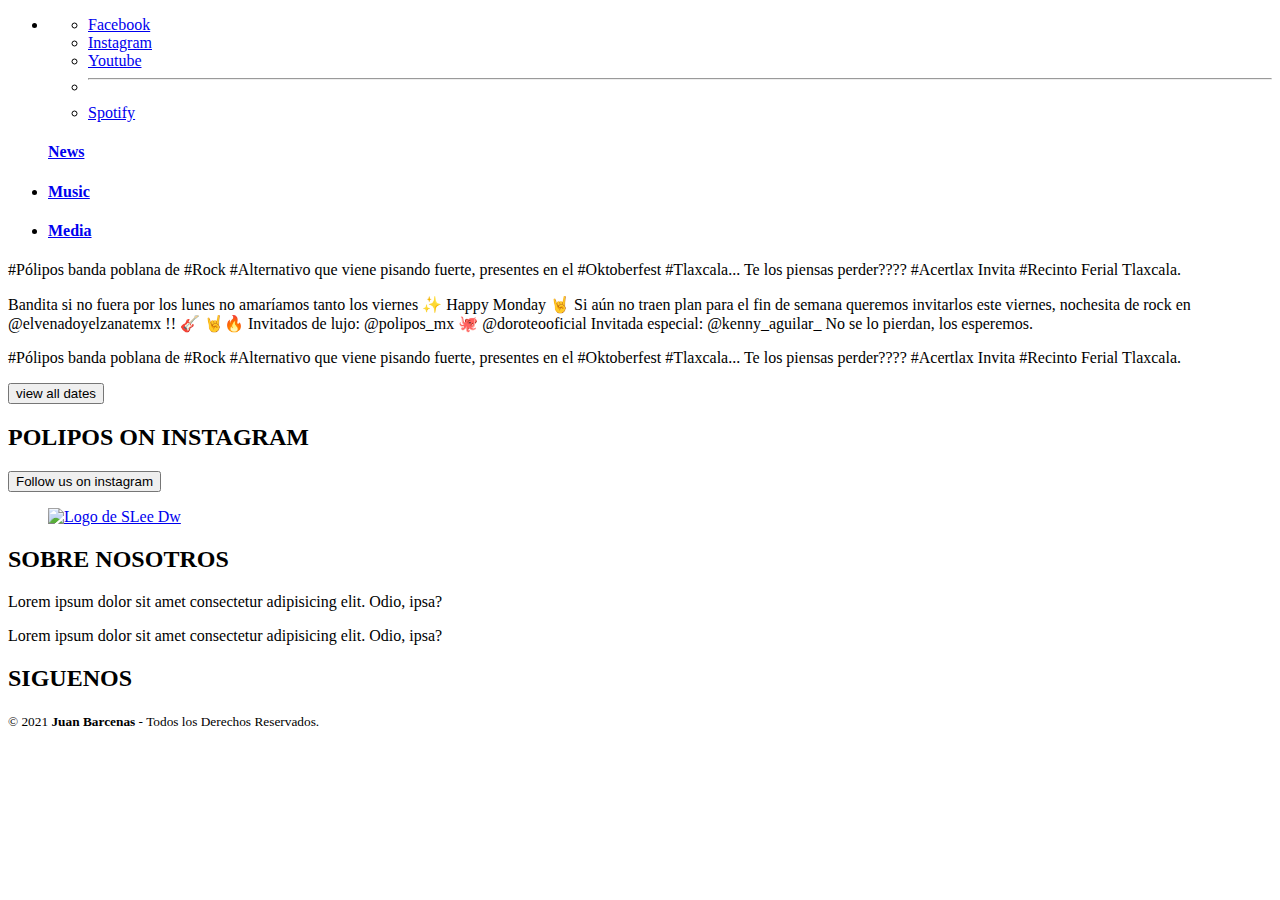
==== index.html.html @ c9df2910 "subiendo por primera vez" ====
<!DOCTYPE html>
<html lang="en">

<head>
    <meta charset="UTF-8">
    <meta http-equiv="X-UA-Compatible" content="IE=edge">
    <meta name="viewport" content="width=device-width, initial-scale=1.0">

    <!-- link CSS-->
    <link rel="stylesheet" href="../segunda entrega/css/polipos.css">

    <!-- link GOOGLE FONTS-->
    <link rel="preconnect" href="https://fonts.googleapis.com">
    <link rel="preconnect" href="https://fonts.gstatic.com" crossorigin>
    <link
        href="https://fonts.googleapis.com/css2?family=Montserrat:wght@100&family=Nova+Mono&family=Roboto:ital,wght@1,100&display=swap"
        rel="stylesheet">

    <!-- link bootstrap-->
    <link href="https://cdn.jsdelivr.net/npm/bootstrap@5.2.0/dist/css/bootstrap.min.css" rel="stylesheet"
        integrity="sha384-gH2yIJqKdNHPEq0n4Mqa/HGKIhSkIHeL5AyhkYV8i59U5AR6csBvApHHNl/vI1Bx" crossorigin="anonymous">

    <title>polipos</title>
</head>

<!--HOME-->

<body>
    <div class="polipos-home">
        <ul class="nav var">
            <li class="nav-item dropdown">
                <a class="nav-link dropdown-toggle" data-bs-toggle="dropdown" href="#" role="button"
                    aria-expanded="false"><i class="fa-brands fa-octopus-deploy fa-2x"></i></a>
                <ul class="dropdown-menu">
                    <li><a class="dropdown-item" href="https://www.facebook.com/poliposmx" target="_blank"><i
                                class="fa-brands fa-square-facebook fa-lg" style="color:blue;"></i> Facebook</a></li>
                    <li><a class="dropdown-item" href="https://www.instagram.com/polipos_mx/" target="_blank"><i
                                class="fa-brands fa-square-instagram fa-lg" style="color:rgb(174, 28, 72);"></i>
                            Instagram</a></li>
                    <li><a class="dropdown-item" href="https://www.youtube.com/channel/UCo_9NOzSz2-jAIRf6GBRicA"
                            target="_blank"><i class="fa-brands fa-youtube fa-lg" style="color:red ;"></i> Youtube</a>
                    </li>
                    <li>
                        <hr class="dropdown-divider">
                    </li>
                    <li><a class="dropdown-item" href="https://open.spotify.com/artist/6MLpGaDZYvYkjZOpMDxAk2"
                            target="_blank"><i class="fa-brands fa-spotify fa-lg" style="color:rgb(68, 235, 68) ;"></i>
                            Spotify</a></li>

                </ul>
            </li>

            <a class="nav-link" href="../clase-1/news.html">
                <h4><i class="fa-regular fa-newspaper"></i> News</h4>
            </a>
            </li>
            <li class="nav-item">
                <a class="nav-link" href="../clase-1/music.html">
                    <H4><i class="fa-solid fa-music"></i> Music</H4>
                </a>
            </li>
            <li class="nav-item">
                <a class="nav-link" href="../segunda entrega/html/media.html">
                    <H4><i class="fa-solid fa-photo-film"></i> Media</H4>
                </a>
            </li>
        </ul>




    </div>

    <!--TOUR DATES-->
    <div class="dates">

        <div class="date-1">
            <div class="img-date"></div>
            <div class="text-date">
                <p class="p-card">#Pólipos banda poblana de #Rock #Alternativo que viene pisando fuerte, presentes en el
                    #Oktoberfest
                    #Tlaxcala... Te los piensas perder????
                    #Acertlax Invita
                    #Recinto Ferial Tlaxcala.</p>
            </div>
        </div>

        <div class="date-1">
            <div class="img-date2"></div>
            <div class="text-date">
                <p class="p-card">Bandita si no fuera por los lunes no amaríamos tanto los viernes ✨
                    Happy Monday 🤘
                    Si aún no traen plan para el fin de semana queremos invitarlos este viernes, nochesita de rock en
                    @elvenadoyelzanatemx !! 🎸 🤘🔥
                    Invitados de lujo:
                    @polipos_mx 🐙
                    @doroteooficial
                    Invitada especial:
                    @kenny_aguilar_
                    No se lo pierdan, los esperemos.
                </p>
            </div>
        </div>

        <div class="date-1">
            <div class="img-date3"></div>
            <div class="text-date">
                <p class="p-card">#Pólipos banda poblana de #Rock #Alternativo que viene pisando fuerte, presentes en el
                    #Oktoberfest
                    #Tlaxcala... Te los piensas perder????
                    #Acertlax Invita
                    #Recinto Ferial Tlaxcala.</p>
            </div>
        </div>


    </div>


    <div class="button-1">
        <button class="button"> view all dates</button>

    </div>


    <!--Polipos on Instagram-->

    <h2 class="text-head">POLIPOS ON <b>INSTAGRAM</b></h2>


    <div class="grid-container">

        <div class="grid-item tall" style="background-image: url('../segunda entrega/imagenes/insta-2.jpg')"></div>

        <div class="grid-item" style="
            background-image: url('../segunda entrega/imagenes/insta1.jpg');
          "></div>

        <div class="grid-item wide" style="
            background-image: url('../segunda entrega/imagenes/insta-3.jpg');
          "></div>
        <div class="grid-item" style="
            background-image: url('../segunda entrega/imagenes/insta-4.jpg');
          "></div>
        <div class="grid-item" style="
            background-image: url('../segunda entrega/imagenes/insta-5.jpg');
          "></div>
        <div class="grid-item" style="
            background-image: url('../segunda entrega/imagenes/insta-6.jpg');
          "></div>
        <div class="grid-item" style="
            background-image: url('../segunda entrega/imagenes/insta7.jpg');
          "></div>
        <div class="grid-item" style="background-image: url('../segunda entrega/imagenes/insta-8.jpg')"></div>
        <div class="grid-item tall wide" style="
            background-image: url('../segunda entrega/imagenes/insta-9.jpg');
          "></div>
        <div class="grid-item" style="
            background-image: url('../segunda entrega/imagenes/insta-10.jpg');
          "></div>
        <div class="grid-item" style="
            background-image: url('../segunda entrega/imagenes/img-date-2.jpg');
          "></div>
        <div class="grid-item" style="
            background-image: url('../segunda entrega/imagenes/img-date-3.jpg');
          "></div>
        <div class="grid-item" style="
            background-image: url('../segunda entrega/imagenes/IMG-DATE\ \(1\).jpg');
          "></div>
    </div>

    <div class="button-1">
        <button class="button">Follow us on instagram</button>

    </div>


    <!--Footer-->

    <footer class="pie-pagina">
        <div class="grupo-1">
            <div class="box">
                <figure>
                    <a href="#">
                        <img src="../segunda pre-entrega/imagenes/pulpo 2.png" alt="Logo de SLee Dw">
                    </a>
                </figure>
            </div>
            <div class="box">
                <h2>SOBRE NOSOTROS</h2>
                <p>Lorem ipsum dolor sit amet consectetur adipisicing elit. Odio, ipsa?</p>
                <p>Lorem ipsum dolor sit amet consectetur adipisicing elit. Odio, ipsa?</p>
            </div>
            <div class="box">
                <h2>SIGUENOS</h2>
                <div class="red-social">
                    <a href="#" class="fa fa-facebook"></a>
                    <a href="#" class="fa fa-instagram"></a>
                    <a href="#" class="fa fa-twitter"></a>
                    <a href="#" class="fa fa-youtube"></a>
                </div>
            </div>
        </div>
        <div class="grupo-2">
            <small>&copy; 2021 <b>Juan Barcenas</b> - Todos los Derechos Reservados.</small>
        </div>
    </footer>



    <!-- link fontaweasome-->
    <script src="https://kit.fontawesome.com/f1286f071f.js" crossorigin="anonymous"></script>
    <script src="https://cdn.jsdelivr.net/npm/bootstrap@5.2.0/dist/js/bootstrap.bundle.min.js"
        integrity="sha384-A3rJD856KowSb7dwlZdYEkO39Gagi7vIsF0jrRAoQmDKKtQBHUuLZ9AsSv4jD4Xa"
        crossorigin="anonymous"></script>
</body>

</html>
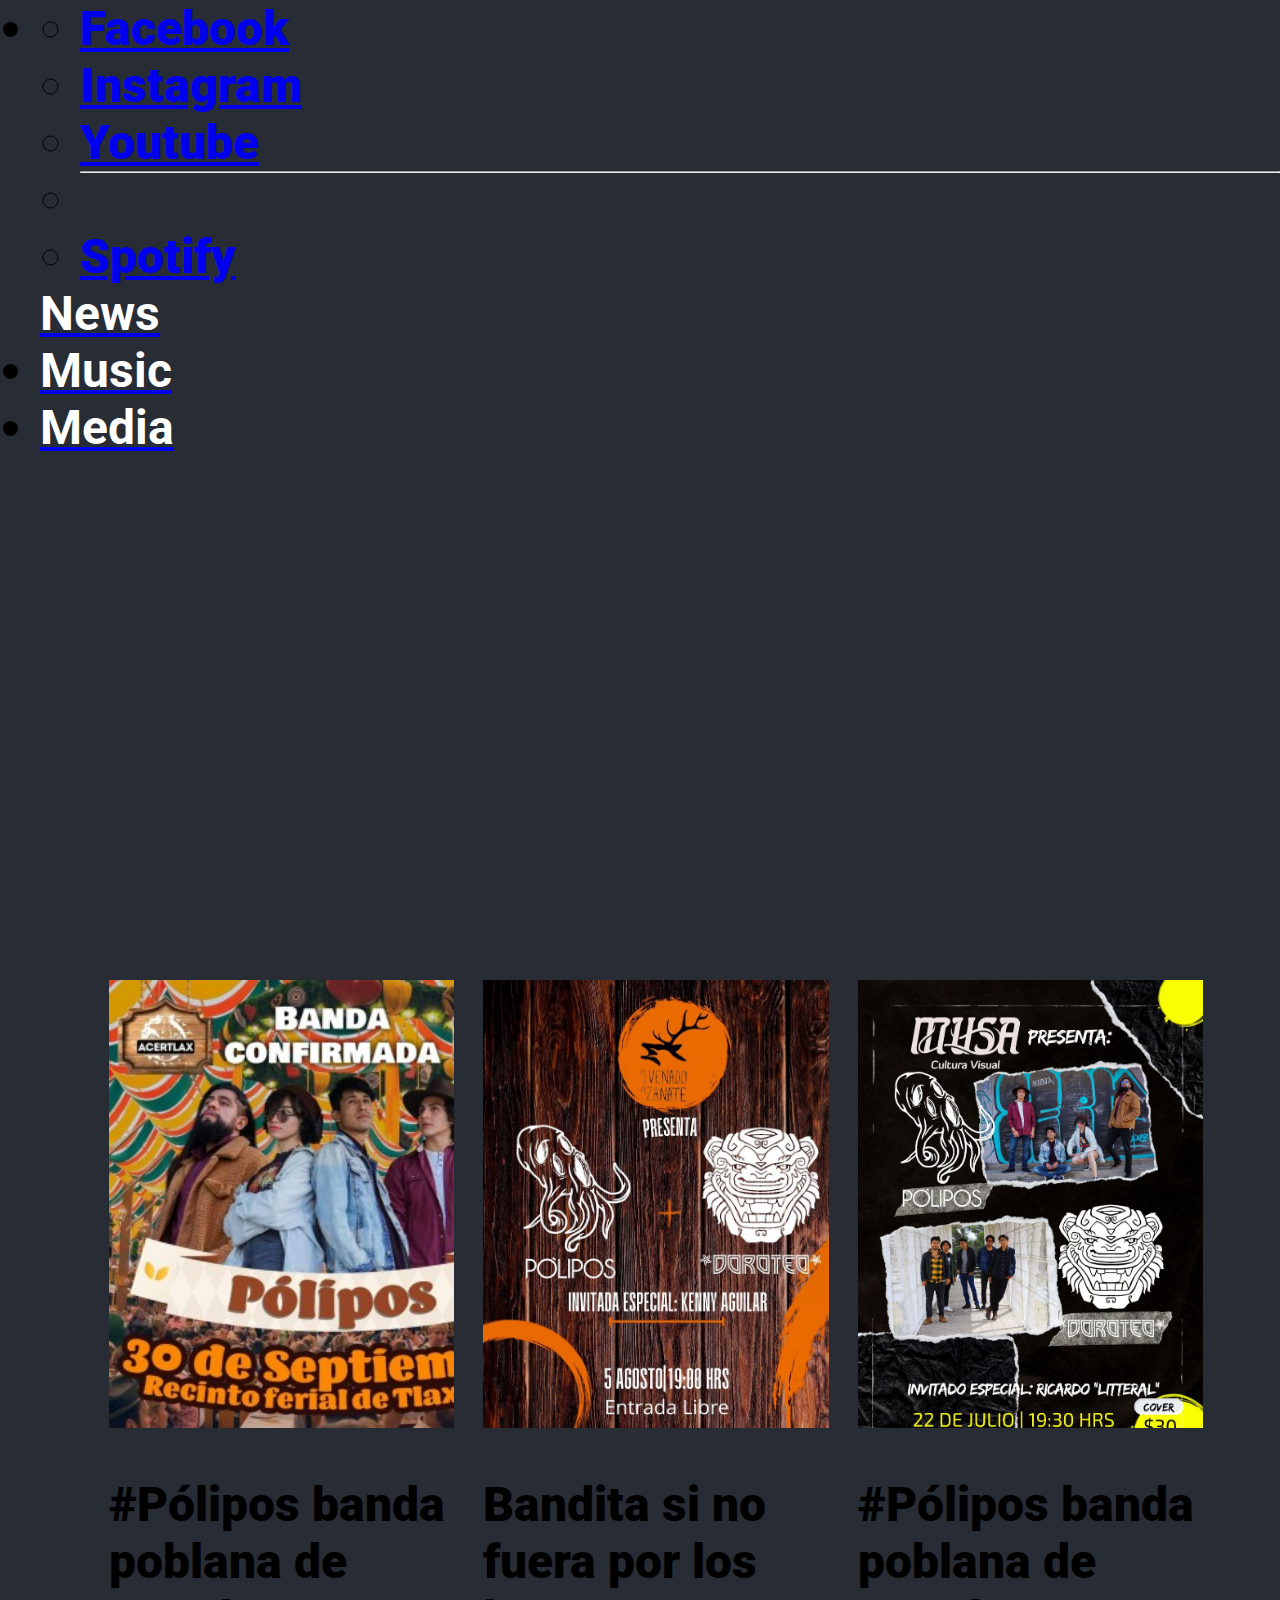
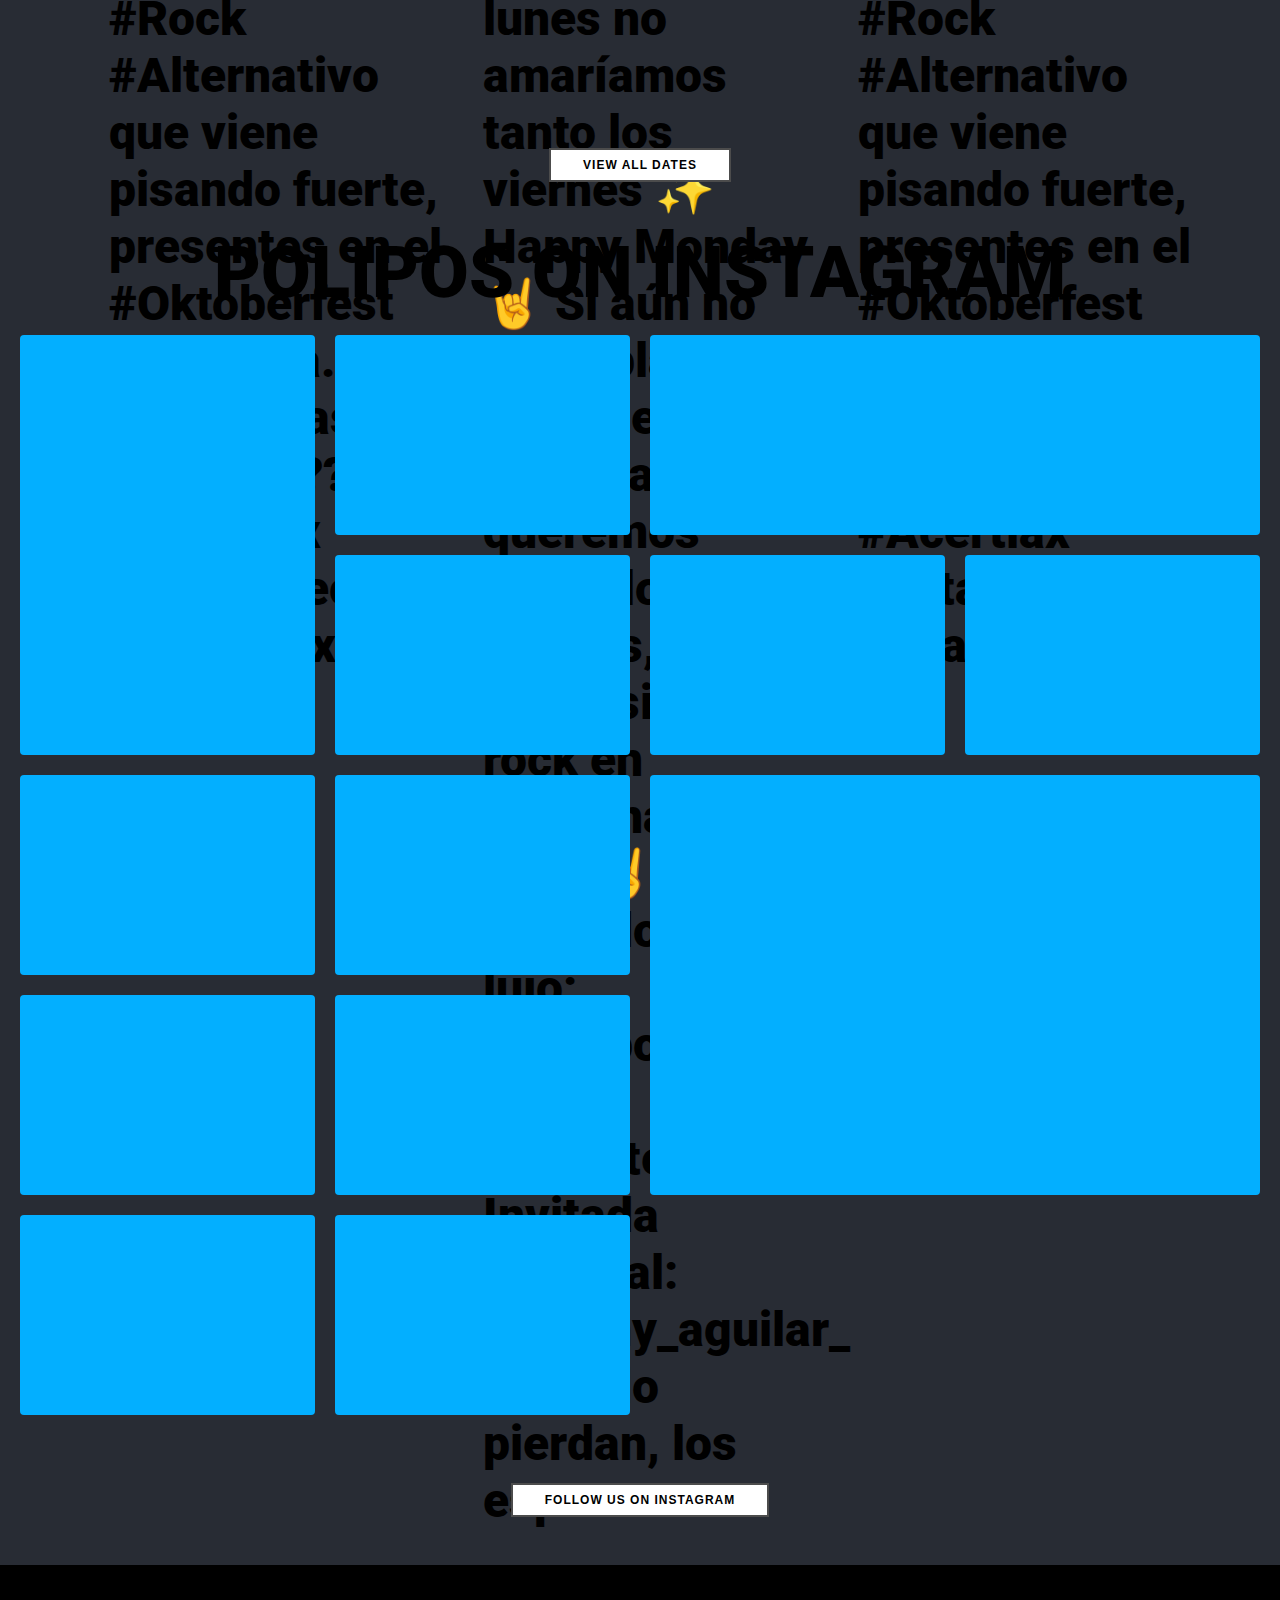
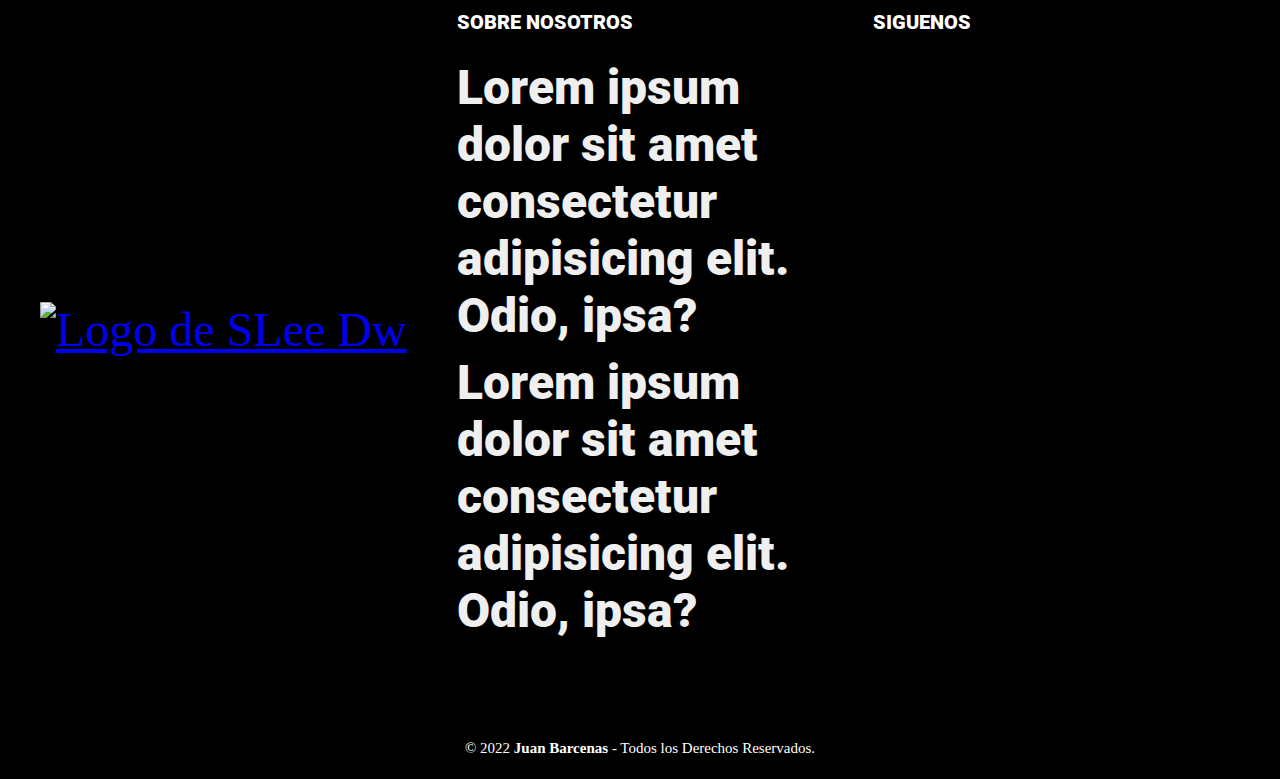
==== commit 8df7dab2: "correccion en css" ====
--- a/index.html.html
+++ b/index.html.html
@@ -7,7 +7,7 @@
     <meta name="viewport" content="width=device-width, initial-scale=1.0">
 
     <!-- link CSS-->
-    <link rel="stylesheet" href="../segunda entrega/css/polipos.css">
+    <link rel="stylesheet" href="./css/polipos.css">
 
     <!-- link GOOGLE FONTS-->
     <link rel="preconnect" href="https://fonts.googleapis.com">
@@ -202,7 +202,7 @@
             </div>
         </div>
         <div class="grupo-2">
-            <small>&copy; 2021 <b>Juan Barcenas</b> - Todos los Derechos Reservados.</small>
+            <small>&copy; 2022 <b>Juan Barcenas</b> - Todos los Derechos Reservados.</small>
         </div>
     </footer>
 
--- a/css/polipos.css
+++ b/css/polipos.css
@@ -0,0 +1,274 @@
+/* POLIPOS-HOME */
+.polipos-home {
+    min-height: 100vh;
+    background-image: url('../imagenes/img-home.png');
+    background-size: cover;
+    font-family: 'Montserrat', sans-serif;
+    font-family: 'Nova Mono', monospace;
+    font-family: 'Roboto', sans-serif;
+    font-weight: 900;
+
+}
+
+H4,
+.fa-brands {
+    color: white;
+
+}
+
+/* DATES */
+.dates {
+
+    margin: 5rem;
+    max-height: 40rem;
+    height: 40rem;
+    width: 90%;
+    display: flex;
+    justify-content: space-evenly;
+}
+
+
+.date-1 {
+    height: 30rem;
+    width: 30%;
+}
+
+.img-date {
+    height: 28rem;
+    background-image: url('../imagenes/IMG-DATE\ \(1\).jpg');
+    background-size: cover;
+}
+
+.img-date2 {
+    height: 28rem;
+    background-image: url('../imagenes/img-date-2.jpg');
+    background-size: cover;
+}
+
+.img-date3 {
+    height: 28rem;
+    background-image: url('../imagenes/img-date-3.jpg');
+    background-size: cover;
+}
+
+.p-card {
+    margin-top: 3rem;
+}
+
+p {
+    font-family: 'Montserrat', sans-serif;
+    font-family: 'Nova Mono', monospace;
+    font-family: 'Roboto', sans-serif;
+    font-weight: 900;
+}
+
+/*  BUTTONS  */
+
+.button {
+    background-color: #fff;
+    border-radius: 0;
+    border: 2px solid rgba(0, 0, 0, .7);
+    color: #000;
+    cursor: pointer;
+    font-size: 12px;
+    text-transform: uppercase;
+    font-weight: 700;
+    line-height: 18px;
+    padding: 6px 32px;
+    letter-spacing: 1px;
+    text-align: center;
+    transition: all .3s ease;
+    position: relative;
+    display: inline-block;
+    overflow: visible;
+    margin: 3rem;
+}
+
+.button-1 {
+    display: flex;
+    justify-content: center;
+}
+
+/* POLIPOS ON INSTAGRAM*/
+
+h2 {
+    font-family: 'Montserrat', sans-serif;
+    font-family: 'Nova Mono', monospace;
+    font-family: 'Roboto', sans-serif;
+    font-weight: 900;
+}
+
+.text-head {
+    text-align: center;
+}
+
+
+
+* {
+    box-sizing: border-box;
+    margin: 0;
+}
+
+body {
+    background-color: #282c34;
+    font-size: 3rem;
+}
+
+.grid-item {
+    display: flex;
+    align-items: center;
+    justify-content: center;
+
+    background-color: #03afff;
+    border-radius: 4px;
+    transition: transform 0.3s ease-in-out;
+
+    background-size: cover;
+    background-position: center;
+    background-repeat: no-repeat;
+}
+
+.grid-item:hover {
+    filter: opacity(0.9);
+    transform: scale(1.04);
+}
+
+.grid-container {
+    display: grid;
+    grid-template-columns: repeat(auto-fill, minmax(250px, 1fr));
+    grid-auto-rows: minmax(200px, auto);
+    gap: 20px;
+    padding: 20px;
+    grid-auto-flow: dense;
+}
+
+@media (min-width: 600px) {
+    .wide {
+        grid-column: span 2;
+    }
+
+    .tall {
+        grid-row: span 2;
+    }
+}
+
+/* FOOTER */
+
+.pie-pagina {
+    width: 100%;
+    background-color: black;
+}
+
+.pie-pagina .grupo-1 {
+    width: 100%;
+    max-width: 1200px;
+    margin: auto;
+    display: grid;
+    grid-template-columns: repeat(3, 1fr);
+    grid-gap: 50px;
+    padding: 45px 0px;
+}
+
+.pie-pagina .grupo-1 .box figure {
+    width: 100%;
+    height: 100%;
+    display: flex;
+    justify-content: center;
+    align-items: center;
+}
+
+.pie-pagina .grupo-1 .box figure img {
+    width: 250px;
+}
+
+.pie-pagina .grupo-1 .box h2 {
+    color: #fff;
+    margin-bottom: 25px;
+    font-size: 20px;
+}
+
+.pie-pagina .grupo-1 .box p {
+    color: #efefef;
+    margin-bottom: 10px;
+}
+
+.pie-pagina .grupo-1 .red-social a {
+    display: inline-block;
+    text-decoration: none;
+    width: 45px;
+    height: 45px;
+    line-height: 45px;
+    color: #fff;
+    margin-right: 10px;
+    background-color: black;
+    text-align: center;
+    transition: all 300ms ease;
+}
+
+.pie-pagina .grupo-1 .red-social a:hover {
+    color: aqua;
+}
+
+.pie-pagina .grupo-2 {
+    background-color: black;
+    padding: 15px 10px;
+    text-align: center;
+    color: #fff;
+}
+
+.pie-pagina .grupo-2 small {
+    font-size: 15px;
+}
+
+@media screen and (max-width:800px) {
+    .pie-pagina .grupo-1 {
+        width: 90%;
+        grid-template-columns: repeat(1, 1fr);
+        grid-gap: 30px;
+        padding: 35px 0px;
+    }
+}
+
+
+/* media-css */
+
+.imagen {
+    width: 100%;
+}
+
+.imagen img {
+    width: 100%;
+}
+
+.galeria {
+    width: 100%;
+    margin: auto;
+    display: grid;
+    grid-template-columns: repeat(3, 1fr);
+    column-gap: 1rem;
+    row-gap: 1rem;
+}
+
+@media (min-width:100px) {
+    .galeria {
+        grid-template-columns: repeat(1, 1fr);
+    }
+}
+
+@media (min-width:520px) {
+    .galeria {
+        grid-template-columns: repeat(2, 1fr);
+    }
+}
+
+@media (min-width:728px) {
+    .galeria {
+        grid-template-columns: repeat(3, 1fr);
+    }
+}
+
+@media (min-width:1024px) {
+    .galeria {
+        grid-template-columns: repeat(4, 1fr);
+    }
+}